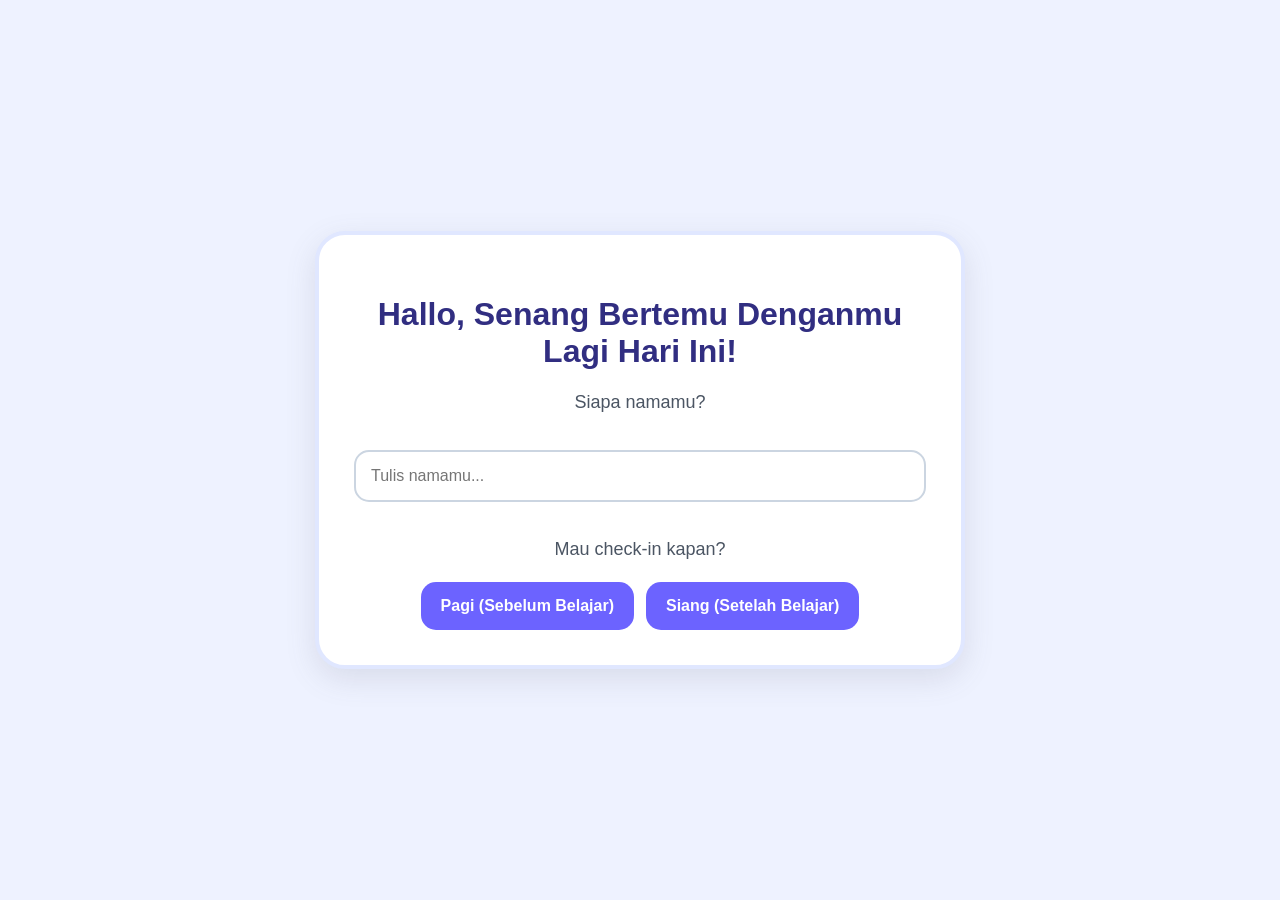
==== Desain Berpikir index html.html @ 89668ac0 "init" ====
<!DOCTYPE html>
<html lang="id">
<head>
    <meta charset="UTF-8">
    <meta name="viewport" content="width=device-width, initial-scale=1.0">
    <title>Hallo, Senang Bertemu Denganmu Lagi Hari Ini!</title>
    <link rel="stylesheet" href="Desain Berpikir styless.css">
</head>

<body>
    <div class="container">
        <section id="halamanAwal">
            <h1>Hallo, Senang Bertemu Denganmu Lagi Hari Ini!</h1>
            <p>Siapa namamu?</p>
            <input type="text" id="namaAnak" placeholder="Tulis namamu...">

            <p>Mau check-in kapan?</p>
            <div class="tombol-pilihan">
                <button onclick="mulaiSebelum()">Pagi (Sebelum Belajar)</button>
                <button onclick="mulaiSesudah()">Siang (Setelah Belajar)</button>
            </div>
        </section>

        <section id="checkIn" class="hidden">
            <h2>Sebelum Belajar</h2>
            <p>Yuk pilih sesuai perasaanmu!</p>

            <div class="mood-grid">
                <button onclick="pilihMoodSebelum('Senang', this)">
                    <img src="images/senang.png" alt="Senang">
                    <span>Senang</span>
                </button>
                <button onclick="pilihMoodSebelum('Sedih', this)">
                    <img src="images/sedih.png" alt="Sedih">
                    <span>Sedih</span>
                </button>
                <button onclick="pilihMoodSebelum('Marah', this)">
                    <img src="images/Marah.png" alt="Marah">
                    <span>Marah</span>
                </button>
                <button onclick="pilihMoodSebelum('Kaget', this)">
                    <img src="images/kaget.png" alt="Kaget">
                    <span>Kaget</span>
                </button>
                <button onclick="pilihMoodSebelum('Bingung', this)">
                    <img src="images/bingung.png" alt="Bingung">
                    <span>Bingung</span>
                </button>
                <button onclick="pilihMoodSebelum('Malu', this)">
                    <img src="images/malu.png" alt="Malu">
                    <span>Malu</span>
                </button>
                <button onclick="pilihMoodSebelum('Kecewa', this)">
                    <img src="images/kecewa.png" alt="Kecewa">
                    <span>Kecewa</span>
                </button>
                <button onclick="pilihMoodSebelum('Takut', this)">
                    <img src="images/takut.png" alt="Takut">
                    <span>Takut</span>
                </button>    
            </div>

            <div id="alasanSebelum" class="hidden">
                <p>Apa yang membuatmu merasa seperti itu?</p>
                <select id="masalahSebelum">
                    <option value="">Pilih jawaban</option>
                    <option value="Ada masalah dengan teman">Ada masalah dengan teman</option>
                    <option value="Tidak enak badan">Aku merasa tidak enak badan</option>
                    <option value="Mau BAB">Aku mau BAB</option>
                    <option value="Masih ngantuk">Aku masih ngantuk</option>
                    <option value="Mau sama mamah">Aku mau sama mamah</option>
                    <option value="Tidak ada masalah">Tidak ada masalah</option>
                </select>

                <button onclick="simpanSebelum()">Simpan & Selesai</button>
            </div>
        </section>

        <section id="checkOut" class="hidden">
            <h2>Setelah Belajar</h2>
            <p>Sekarang, bagaimana perasaanmu?</p>

            <div class="mood-grid">
                <button onclick="pilihMoodSesudah('Senang', this)">
                    <img src="images/senang.png" alt="Senang">
                    <span>Senang</span>
                </button>
                <button onclick="pilihMoodSesudah('Sedih', this)">
                    <img src="images/sedih.png" alt="Sedih">
                    <span>Sedih</span>
                </button>
                <button onclick="pilihMoodSesudah('Marah', this)">
                    <img src="images/marah.png" alt="Marah">
                    <span>Marah</span>
                </button>
                <button onclick="pilihMoodSesudah('Kaget', this)">
                    <img src="images/kaget.png" alt="Kaget">
                    <span>Kaget</span>
                </button>
                <button onclick="pilihMoodSesudah('Takut', this)">
                    <img src="images/takut.png" alt="Takut">
                    <span>Takut</span>
                </button>
                <button onclick="pilihMoodSesudah('Malu', this)">
                    <img src="images/malu.png" alt="Malu">
                    <span>Malu</span>
                </button>
                <button onclick="pilihMoodSesudah('Kecewa', this)">
                    <img src="images/kecewa.png" alt="Kecewa">
                    <span>Kecewa</span>
                </button>
                <button onclick="pilihMoodSesudah('Bingung', this)">
                    <img src="images/bingung.png" alt="Bingung">
                    <span>Bingung</span>
                </button>
            </div>

            <div id="alasanSesudah" class="hidden">
                <p>Bagaimana sekolahmu hari ini?</p>
                <select id="masalahSesudah">
                    <option value="">Pilih jawaban</option>
                    <option value="Senang belajar">Aku senang belajar hari ini</option>
                    <option value="Senang bermain">Aku senang bermain dengan teman</option>
                    <option value="Tidak suka belajar">Aku tidak suka belajar</option>
                    <option value="Ingin dekat guru">Aku ingin lebih dekat dengan ibu guru</option>
                    <option value="Tidak ada masalah">Tidak ada masalah</option>
                </select>

                <button onclick="simpanSesudah()">Simpan & Selesai</button>
            </div>
        </section>

        <section id="selesai" class="hidden">
            <div class="logo">
                <img src="images/terimakasih.png" alt="Selesai" style="width: 80px;">
            </div>
            <h2>Terima kasih sudah jujur dengan perasaanmu!</h2>
            <p>Jawabanmu sudah disampaikan kepada Ibu Guru.</p>
            <p>Kamu hebat hari ini, sampai jumpa hari esok</p>
            <button onclick="location.reload()">Selesai & Kembali Ke Awal</button>
        </section>
    </div>

    <script src="DT script.js"></script>
</body>
</html>
---- Desain Berpikir styless.css ----
* {
    box-sizing: border-box;
}

body {
    margin: 0;
    font-family: Arial, sans-serif;
    background:#eef2ff;
    min-height: 100vh;
    display: flex;
    justify-content: center;
    align-items: center;
    padding: 20px;
}

.container {
    background: #ffffff;
    width: 100%;
    max-width: 650px;
    padding: 35px;
    border-radius: 30px;
    text-align: center;
    box-shadow: 0 10px 30px rgba(97, 97, 112, 0.15);
    border: 4px solid #e0e7ff;
}

.logo {
    font-size: 60px;
}

.logo img {
    width: 200px;
    height: 200px;
    object-fit: contain;
}

h1 {
    font-size: 32px;
    margin-bottom: 10px;
    color: #312e81;
}

h2 {
    font-size: 26px;
    color: #3730a3;
}

p {
    font-size: 18px;
    line-height: 1.6;
    color: #4b5563;
}

input,
select {
    width: 100%;
    padding: 15px;
    margin: 15px 0;
    border-radius: 15px;
    border: 2px solid #cbd5e1;
    font-size: 16px;
    outline: none;
}

input:focus,
select:focus {
    border-color: #6c63ff;
}

.tombol-pilihan {
    display: flex;
    gap: 12px;
    justify-content: center;
    margin-top: 15px;
}

button {
    border: none;
    background: #6c63ff;
    color: white;
    padding: 15px 20px;
    border-radius: 15px;
    font-size: 16px;
    font-weight: bold;
    cursor: pointer;
    transition: 0.2s;
}

button.hover {
    transform: translateY(-2px);
    background: #5a52e0;
}

.mood-grid {
    display: grid;
    grid-template-columns: repeat(3, 1fr);
    gap: 15px;
    margin: 25px 0;
}

.mood-grid button {
    background: #f8fafc;
    border: 3px solid #e2e8f0;
    padding: 15px 10px;
    border-radius: 20px;
    display: flex;
    flex-direction: column;
    align-items: center;
    justify-content: center;
}

.mood-grid button img {
    width: 90px;
    height: 90px;
    object-fit: contain;
    margin-bottom: 8px;
}

.mood-grid button:hover {
    background: #f1f5f9;
    border-color: #a5b4fc;
}

.mood-grid button.selected {
    background: #e0e7ff;
    border-color: #6c63ff;
    transform: scale(1.05);
}

.mood-grid span {
    font-size: 14px;
    font-weight: 600px;
    color: #FF6B6B;
}

.hidden {
    display: none !important;
}

@media (max-width: 500px) {
    body {
        padding: 10px;
    }

    .container {
        padding: 25px 18px;
    }

    .tombol-pilihan {
        flex-direction: column;
    }

    .mood-grid {
        grid-template-columns: repeat(2, 1fr);
    }
}
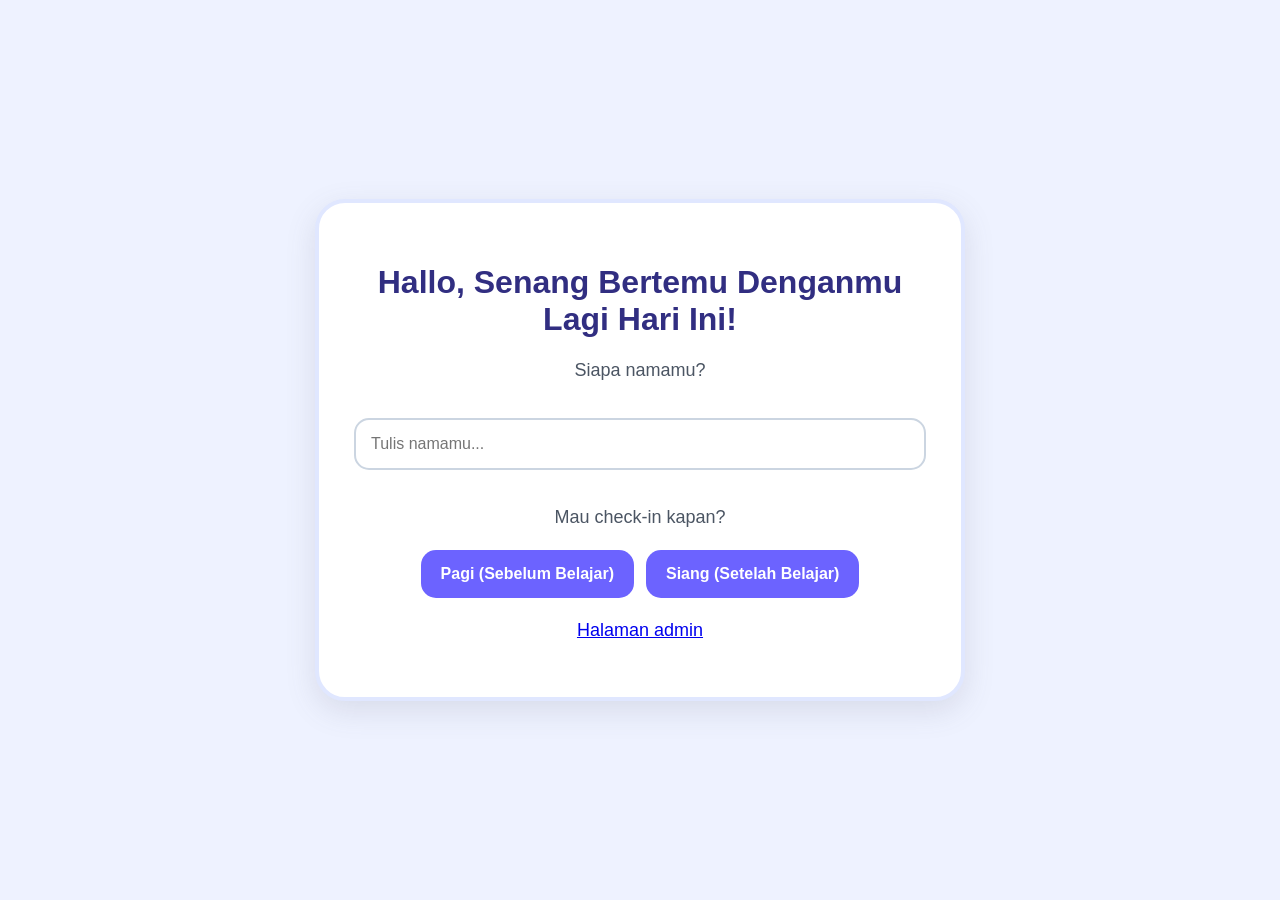
==== commit a65c8e8a: "init" ====
--- a/Desain Berpikir index html.html
+++ b/Desain Berpikir index html.html
@@ -19,6 +19,7 @@
                 <button onclick="mulaiSebelum()">Pagi (Sebelum Belajar)</button>
                 <button onclick="mulaiSesudah()">Siang (Setelah Belajar)</button>
             </div>
+            <p class="admin-shortcut"><a href="admin.html">Halaman admin</a></p>
         </section>
 
         <section id="checkIn" class="hidden">
@@ -57,7 +58,7 @@
                 <button onclick="pilihMoodSebelum('Takut', this)">
                     <img src="images/takut.png" alt="Takut">
                     <span>Takut</span>
-                </button>    
+                </button>
             </div>
 
             <div id="alasanSebelum" class="hidden">
@@ -137,10 +138,23 @@
             <h2>Terima kasih sudah jujur dengan perasaanmu!</h2>
             <p>Jawabanmu sudah disampaikan kepada Ibu Guru.</p>
             <p>Kamu hebat hari ini, sampai jumpa hari esok</p>
+            <section id="vnPanel" class="vn-panel" aria-labelledby="vnTitle">
+                <h2 id="vnTitle">Mau bercerita lewat suara?</h2>
+                <p id="vnChildLabel">Rekam voice note singkat untuk Ibu Guru.</p>
+                <div class="vn-controls">
+                    <button type="button" id="vnRecord">🎙️ Mulai merekam</button>
+                    <button type="button" id="vnStop" disabled>Berhenti</button>
+                </div>
+                <p id="vnTimer" class="vn-timer">00:00 / 01:00</p>
+                <button type="button" id="vnSend" class="hidden" disabled>Kirim Voice Note</button>
+                <p id="vnStatus" class="vn-status" role="status" aria-live="polite"></p>
+            </section>
             <button onclick="location.reload()">Selesai & Kembali Ke Awal</button>
         </section>
     </div>
 
+    <script src="supabase-config.js"></script>
     <script src="DT script.js"></script>
+    <script src="voice-notes.js"></script>
 </body>
 </html>
--- a/Desain Berpikir styless.css
+++ b/Desain Berpikir styless.css
@@ -153,4 +153,22 @@
     .mood-grid {
         grid-template-columns: repeat(2, 1fr);
     }
-}+}
+.vn-login {
+    margin-top: 24px;
+    padding: 16px;
+    border: 2px solid #e0e7ff;
+    border-radius: 18px;
+    text-align: left;
+}
+.vn-login summary { color: #3730a3; font-weight: bold; cursor: pointer; }
+.vn-login p, .vn-panel p { font-size: 15px; }
+.vn-panel { margin: 24px 0; padding: 20px; border: 2px solid #e0e7ff; border-radius: 22px; background: #f8fafc; }
+.vn-controls { display: flex; gap: 10px; justify-content: center; flex-wrap: wrap; }
+.vn-timer { font-weight: bold; color: #3730a3; }
+.vn-status { min-height: 1.5em; color: #3730a3; font-size: 14px !important; }
+.vn-history { margin-top: 16px; text-align: left; }
+.vn-history-item { padding: 12px 0; border-top: 1px solid #e2e8f0; }
+.vn-history-item time { display: block; margin-bottom: 6px; color: #64748b; font-size: 13px; }
+.vn-history audio { width: 100%; margin: 10px 0; }
+.vn-panel button:disabled { opacity: .55; cursor: not-allowed; }
